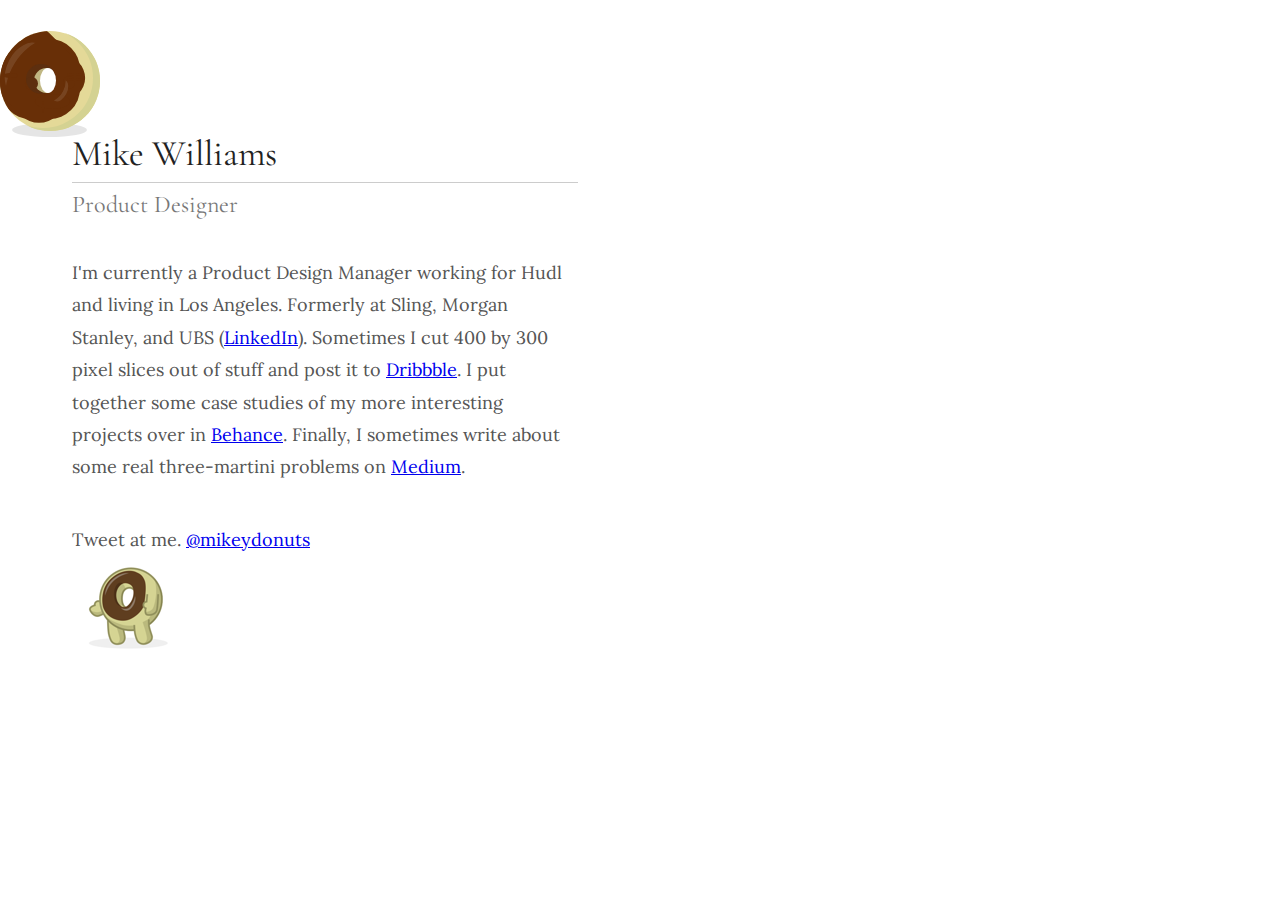
==== index.html @ 2e3ee5b3 "Wordsmithing" ====
<!DOCTYPE HTML PUBLIC "-//W3C//DTD HTML 4.01//EN" "http://www.w3.org/TR/html4/strict.dtd">
<html>
<head>
  <meta http-equiv="Content-Type" content="text/html; charset=UTF-8"/>
  <title>Michael Andrew Williams - Product Designer</title>
  <link rel="stylesheet" href="styles.css"/>
  <link href="https://fonts.googleapis.com/css?family=Cormorant+Garamond|Lora" rel="stylesheet">
</head>

<body>

  <div class="container">
    <h1>Mike Williams</h1>
    <h2>Product Designer</h2>
    <p>I'm currently a Product Design Manager working for Hudl and living in Los Angeles. Formerly at Sling, Morgan Stanley, and UBS (<a href="https://www.linkedin.com/in/themikewilliams/">LinkedIn</a>). Sometimes I cut 400 by 300 pixel slices out of stuff and post it to <a href="http://www.dribbble.com/mikeydonuts/">Dribbble</a>. I put together some case studies of my more interesting projects over in <a href="https://www.behance.net/mikeydonut960c">Behance</a>. Finally, I sometimes write about some real three-martini problems on <a href="https://medium.com/@themikeydonuts">Medium</a>. </p>
    <p>Tweet at me. <a href="https://twitter.com/themikeydonuts">@mikeydonuts</a></p>
    <img src="donuts-avatar.png" class="donuts-avatar" alt="Mikey Donuts - Mike Williams Product Designer">
  </div>

  <div class="rolling-donut-container">
    <div class="rolling-donut small">
      <div class="donut-shadow"></div>
      <div class='donut'>
        <div class='frosting-part-1'></div>
        <div class='frosting-part-2'></div>
        <div class="inside-wall"></div>
        <div class="cover-up"></div>
        <div class="inside-waves">
          <div class="wave-one"></div>
          <div class="wave-two"></div>
          <div class="wave-three"></div>
        </div>
        <div class="inside-wall-shadow"></div>
        <div class="donut-hole"></div>
        <div class="container-upper-shine">
          <div class="upper-shine"></div>
        </div>
        <div class="container-lower-shine">
          <div class="lower-shine"></div>
        </div>
        <div class='ripples'>
          <div class="ripple-one"></div>
          <div class="ripple-two"></div>
          <div class="ripple-three"></div>
          <div class="ripple-four"></div>
        </div>
      </div>
    </div>
  </div>


</div>
</body>
</html>
---- styles.css ----
body {
  background: #fff;
  color: #222;
}

.container {
  padding: 8rem 0rem 0rem 4rem;
  width: 40%;
}

h1 {
  margin: 0 0 10px 0;
  padding: 0 0 10px 0;
  line-height: 1;
  font-family: 'Cormorant Garamond', serif;
  font-size: 36px;
  font-weight: 400;
  border-bottom: 1px solid #ccc;
}

h2 {
  margin: 0;
  padding: 0;
  line-height: 1;
  font-family: 'Cormorant Garamond', serif;
  font-size: 24px;
  font-weight: 400;
  color: #777;
  text-decoration-style: italic;
}

p {
  margin: 40px auto 0;
  font-family: 'Lora', serif;
  font-size: 18px;
  line-height: 1.8;
  color: #555;
}

.rolling-donut-container {
  overflow: hidden;
  position: absolute;
  top: 1rem;
  left: 0;
  height: 130px;
  border: 0px solid #ccc;
  width: 100%;
}

.rolling-donut {
  width: 200px;
  height: 230px;
  position: absolute;
  animation: roller 16000ms infinite linear;
}

@keyframes roller {
  0%  { left: -100px; }
  80%  { left: -100px; }
  100%{ left: 100%; }
}

.rolling-donut.small {
  width: 100px;
  height: 115px;
}

.rolling-donut.large {
  width: 400px;
  height: 460px;
}

.donut {
  width: 100%;
  height: 87%;
  border-radius: 50%;
  position: absolute;
  bottom: 0;
  overflow: hidden;
  transform: translate3d(0, 0, 0);
  background-color: #E4D998;
  box-shadow: inset -20px -10px 0 #d4d292;
  animation: bouncer 4000ms infinite linear;
}

.large .donut {
  box-shadow: inset -35px -20px 0 #d4d292;
}

.small .donut {
  box-shadow: inset -7px -3px 0 #d4d292;
}

@keyframes bouncer {
  0%  { height: 87%; }
  25% { height: 87%; }
  30% { height: 84.5%; bottom: 0%; }
  35% { height: 87%; bottom: 15%; }
  40% { bottom: 0%; }
  42% { height: 84.5%; }
  45% { height: 87%; bottom: 2.5%; }
  48% { height: 84.5%; bottom: 0%; }
  51% { height: 87%; }
  80% { height: 87%; }
  100%{ height: 87%; }
}

.frosting-part-1 {
  position: absolute;
  top: 8%;
  left: 50%;
  background: #682F07;
  width: 80%;
  height: 80%;
  margin-left: -50%;
  border-radius: 38%;
  animation: drift 2000ms infinite linear;
}

.frosting-part-2 {
  position: absolute;
  top: 8%;
  left: 50%;
  background: #682F07;
  width: 78%;
  height: 78%;
  margin-left: -50%;
  border-radius: 18% 28% 32% 21%;
  transform: rotate(45deg);
  animation: drifting 2000ms infinite linear;
}

.donut-hole {
  position: absolute;
  top: 37%;
  left: 40%;
  background: #fff;
  width: 16%;
  height: 25%;
  border-radius: 50%;
  animation: bouncer-helper 4000ms infinite linear;
}

.inside-wall {
  position: absolute;
  top: 37%;
  left: 34%;
  background: #E4D998;
  width: 25%;
  height: 25%;
  border-radius: 50%;
  animation: bouncer-helper 4000ms infinite linear;
}

@keyframes bouncer-helper {
  0%  { height: 25%; }
  25% { height: 25%; }
  30% { height: 23%; }
  35% { height: 25%; }
  40% { height: 25%; }
  42% { height: 23%; }
  45% { height: 25%; }
  80% { height: 25%; }
  100%{ height: 25%; }
}

.inside-wall-shadow {
  position: absolute;
  top: 33%;
  left: 26%;
  background: #333;
  width: 30%;
  height: 30%;
  border-radius: 50%;
  opacity: .2;
}

.cover-up {
  position: absolute;
  top: 37%;
  left: 48%;
  background: #682F07;
  width: 13%;
  height: 25%;
}

.inside-waves {
  position: absolute;
  top: 25%;
  left: 25%;
  width: 50%;
  height: 50%;
  animation: drift 2000ms infinite linear;
}

.wave-one {
  width: 25%;
  height: 27%;
  border-radius: 50%;
  background-color: #682F07;
  position: absolute;
  top: 42%;
}

.wave-two {
  width: 25%;
  height: 26%;
  border-radius: 50%;
  background-color: #682F07;
  position: absolute;
  top: 41%;
  left: 75%;
}

.wave-three {
  width: 70%;
  height: 30%;
  border-radius: 50%;
  background-color: #682F07;
  position: absolute;
  top: 76%;
  left: 20%;
}

.ripples {
  position: absolute;
  width: 87%;
  height: 87%;
  animation: drift 2000ms infinite linear;
}

.ripple-one {
  width: 17%;
  height: 6%;
  border-radius: 50%;
  background-color: #682F07;
  position: absolute;
  top: 48%;
  left: 4%;
}

.ripple-two {
  width: 18.5%;
  height: 4%;
  border-radius: 50%;
  background-color: #682F07;
  position: absolute;
  top: 48%;
  left: 77%;
}

.ripple-three {
  width: 18.5%;
  height: 4%;
  border-radius: 50%;
  background-color: #682F07;
  position: absolute;
  top: 54%;
  left: 77%;
}

.ripple-four {
  width: 3%;
  height: 14%;
  border-radius: 50%;
  background-color: #682F07;
  position: absolute;
  top: 80%;
  left: 48%;
}

.container-upper-shine {
  width: 87%;
  height: 87%;
  position: absolute;
  animation: shine-rotator 4000ms infinite linear;
}

.container-lower-shine {
  width: 44%;
  height: 44%;
  top: 25%;
  left: 25%;
  position: absolute;
  animation: shine-rotator 4000ms infinite linear;
}

@keyframes shine-rotator {
  0% { transform: rotate(0deg); }
  50% { transform: rotate(25deg); }
  100% { transform: rotate(0deg); }
}

.upper-shine {
  width: 45%;
  height: 65%;
  position: absolute;
  top: 11%;
  left: 8%;
  border-radius: 50%;
  box-shadow: inset 40px 5px 0 -25px #fff;
  opacity: .1;
  transform: rotate(27deg);
}

.small .upper-shine {
  box-shadow: inset 31px 5px 0 -25px #fff;
}

.lower-shine {
  width: 31%;
  height: 53%;
  position: absolute;
  top: 53%;
  left: 63%;
  border-radius: 50%;
  box-shadow: inset -13px -1px 0 -5px #fff;
  opacity: .1;
  transform: rotate(27deg);
}

.small .lower-shine {
  box-shadow: inset -9px -1px 0 -5px #fff;
}

.donut-shadow {
  background: #000;
  opacity: .1;
  width: 75%;
  height: 12%;
  border-radius: 50%;
  bottom: -5%;
  left: 12%;
  position: absolute;
  animation: shadow-bouncer 4000ms infinite linear;
}

@keyframes shadow-bouncer{
  0%  { width: 75%; }
  25% { width: 75%; left: 12%; }
  30% { width: 80%; left: 10%; }
  35% { width: 67%; left: 16%; }
  40% { width: 75%; left: 12%; }
  42% { width: 71%; left: 14%; }
  45% { width: 75%; left: 12%; }
  80% { width: 75%; }
  100%{ width: 75%; }
}

@keyframes drift {
  from { transform: rotate(0deg); }
  to { transform: rotate(360deg); }
}

@keyframes drifting {
  from { transform: rotate(45deg); }
  to { transform: rotate(405deg); }
}


/* Smartphones (portrait and landscape) ----------- */
@media only screen and (max-width : 1000px) {

  .container {
    width: 80%;
    padding-right: 10%;
    padding-left: 10%;
  }

  h1 {
    font-size: 72px;
  }

  h2 {
    font-size: 48px;
  }

  p {
    font-size: 36px;
  }

}
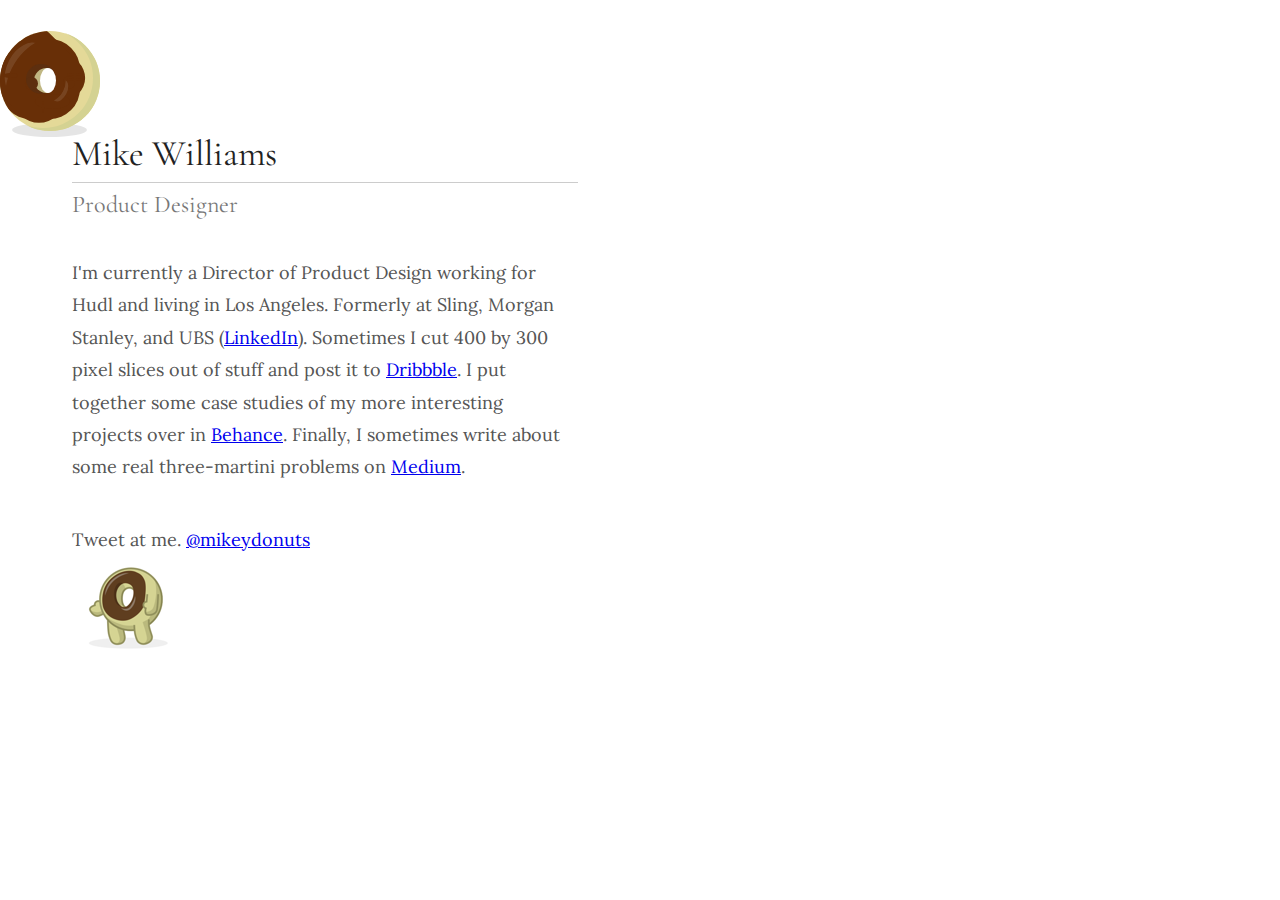
==== commit d4a4d93b: "Changed my title in the description section." ====
--- a/index.html
+++ b/index.html
@@ -12,7 +12,7 @@
   <div class="container">
     <h1>Mike Williams</h1>
     <h2>Product Designer</h2>
-    <p>I'm currently a Product Design Manager working for Hudl and living in Los Angeles. Formerly at Sling, Morgan Stanley, and UBS (<a href="https://www.linkedin.com/in/themikewilliams/">LinkedIn</a>). Sometimes I cut 400 by 300 pixel slices out of stuff and post it to <a href="http://www.dribbble.com/mikeydonuts/">Dribbble</a>. I put together some case studies of my more interesting projects over in <a href="https://www.behance.net/mikeydonut960c">Behance</a>. Finally, I sometimes write about some real three-martini problems on <a href="https://medium.com/@themikeydonuts">Medium</a>. </p>
+    <p>I'm currently a Director of Product Design working for Hudl and living in Los Angeles. Formerly at Sling, Morgan Stanley, and UBS (<a href="https://www.linkedin.com/in/themikewilliams/">LinkedIn</a>). Sometimes I cut 400 by 300 pixel slices out of stuff and post it to <a href="http://www.dribbble.com/mikeydonuts/">Dribbble</a>. I put together some case studies of my more interesting projects over in <a href="https://www.behance.net/mikeydonut960c">Behance</a>. Finally, I sometimes write about some real three-martini problems on <a href="https://medium.com/@themikeydonuts">Medium</a>. </p>
     <p>Tweet at me. <a href="https://twitter.com/themikeydonuts">@mikeydonuts</a></p>
     <img src="donuts-avatar.png" class="donuts-avatar" alt="Mikey Donuts - Mike Williams Product Designer">
   </div>
@@ -50,5 +50,15 @@
 
 
 </div>
+<script>
+  (function(i,s,o,g,r,a,m){i['GoogleAnalyticsObject']=r;i[r]=i[r]||function(){
+  (i[r].q=i[r].q||[]).push(arguments)},i[r].l=1*new Date();a=s.createElement(o),
+  m=s.getElementsByTagName(o)[0];a.async=1;a.src=g;m.parentNode.insertBefore(a,m)
+  })(window,document,'script','https://www.google-analytics.com/analytics.js','ga');
+
+  ga('create', 'UA-96875905-1', 'auto');
+  ga('send', 'pageview');
+
+</script>
 </body>
-</html>+</html>
--- a/styles.css
+++ b/styles.css
@@ -52,12 +52,12 @@
   width: 200px;
   height: 230px;
   position: absolute;
-  animation: roller 16000ms infinite linear;
+  animation: roller 8000ms infinite linear;
 }
 
 @keyframes roller {
   0%  { left: -100px; }
-  80%  { left: -100px; }
+  30%  { left: -100px; }
   100%{ left: 100%; }
 }
 
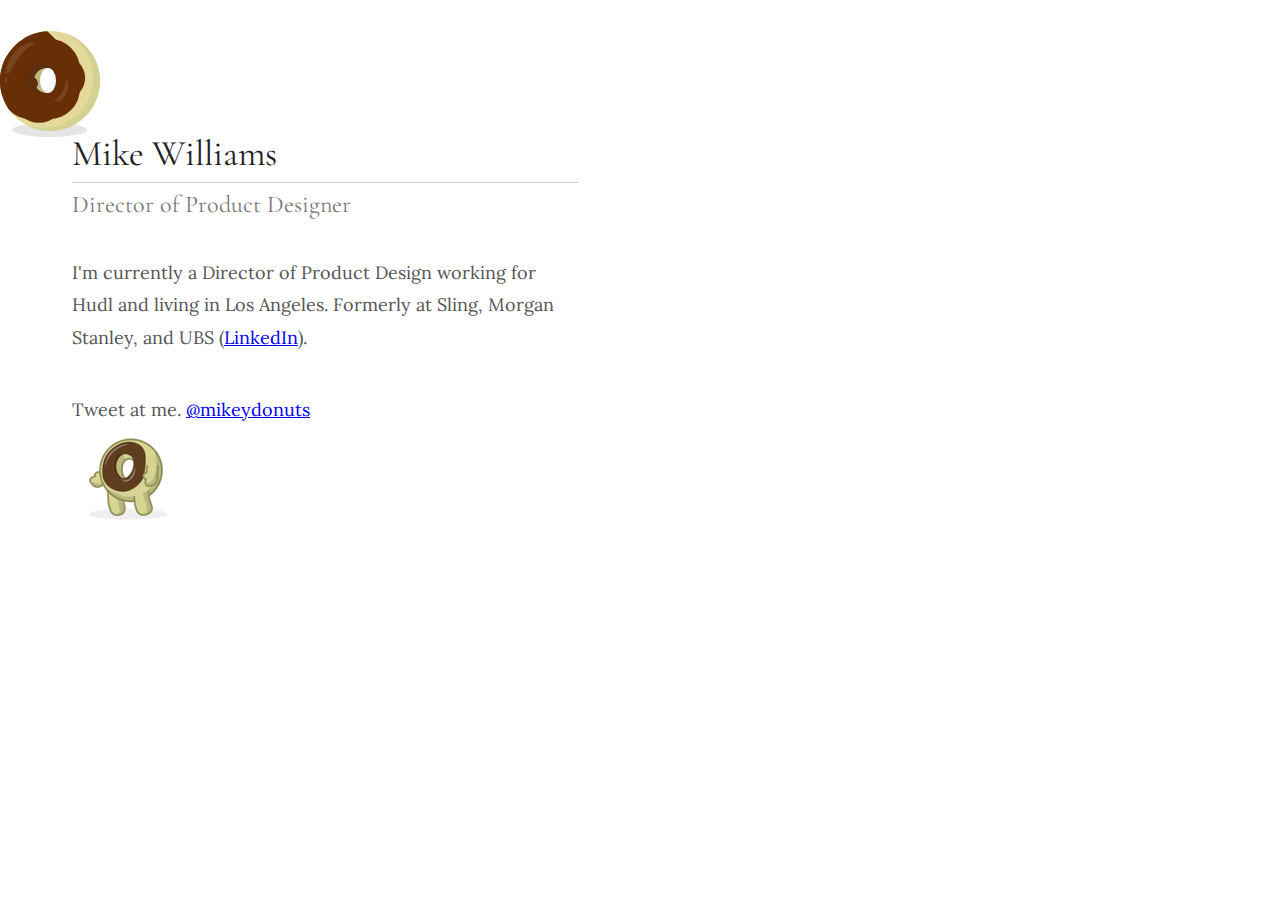
==== commit 3fdbbede: "Update index.html" ====
--- a/index.html
+++ b/index.html
@@ -11,8 +11,8 @@
 
   <div class="container">
     <h1>Mike Williams</h1>
-    <h2>Product Designer</h2>
-    <p>I'm currently a Director of Product Design working for Hudl and living in Los Angeles. Formerly at Sling, Morgan Stanley, and UBS (<a href="https://www.linkedin.com/in/themikewilliams/">LinkedIn</a>). Sometimes I cut 400 by 300 pixel slices out of stuff and post it to <a href="http://www.dribbble.com/mikeydonuts/">Dribbble</a>. I put together some case studies of my more interesting projects over in <a href="https://www.behance.net/mikeydonut960c">Behance</a>. Finally, I sometimes write about some real three-martini problems on <a href="https://medium.com/@themikeydonuts">Medium</a>. </p>
+    <h2>Director of Product Designer</h2>
+    <p>I'm currently a Director of Product Design working for Hudl and living in Los Angeles. Formerly at Sling, Morgan Stanley, and UBS (<a href="https://www.linkedin.com/in/themikewilliams/">LinkedIn</a>).</p>
     <p>Tweet at me. <a href="https://twitter.com/themikeydonuts">@mikeydonuts</a></p>
     <img src="donuts-avatar.png" class="donuts-avatar" alt="Mikey Donuts - Mike Williams Product Designer">
   </div>
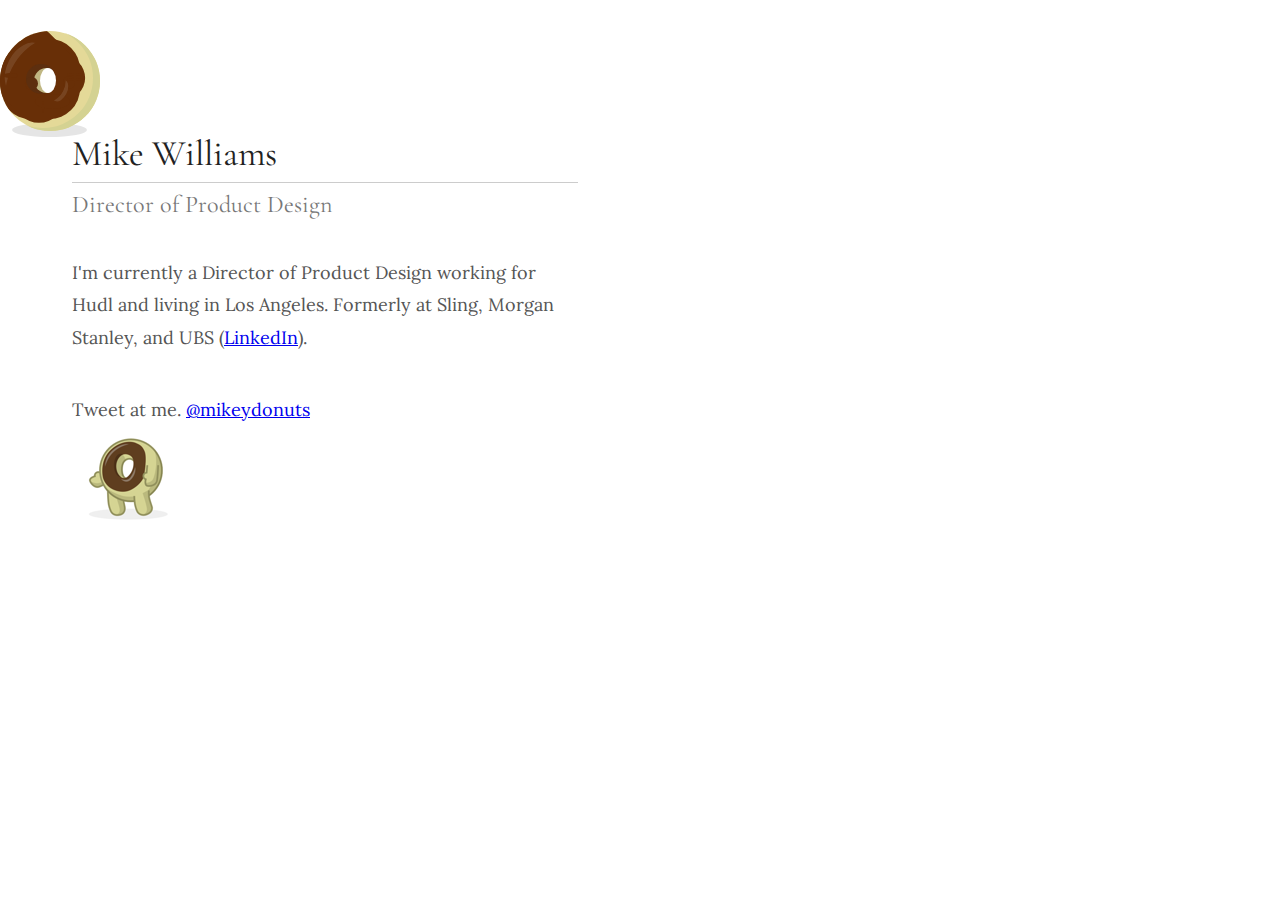
==== commit 9c64647e: "Update index.html" ====
--- a/index.html
+++ b/index.html
@@ -11,7 +11,7 @@
 
   <div class="container">
     <h1>Mike Williams</h1>
-    <h2>Director of Product Designer</h2>
+    <h2>Director of Product Design</h2>
     <p>I'm currently a Director of Product Design working for Hudl and living in Los Angeles. Formerly at Sling, Morgan Stanley, and UBS (<a href="https://www.linkedin.com/in/themikewilliams/">LinkedIn</a>).</p>
     <p>Tweet at me. <a href="https://twitter.com/themikeydonuts">@mikeydonuts</a></p>
     <img src="donuts-avatar.png" class="donuts-avatar" alt="Mikey Donuts - Mike Williams Product Designer">
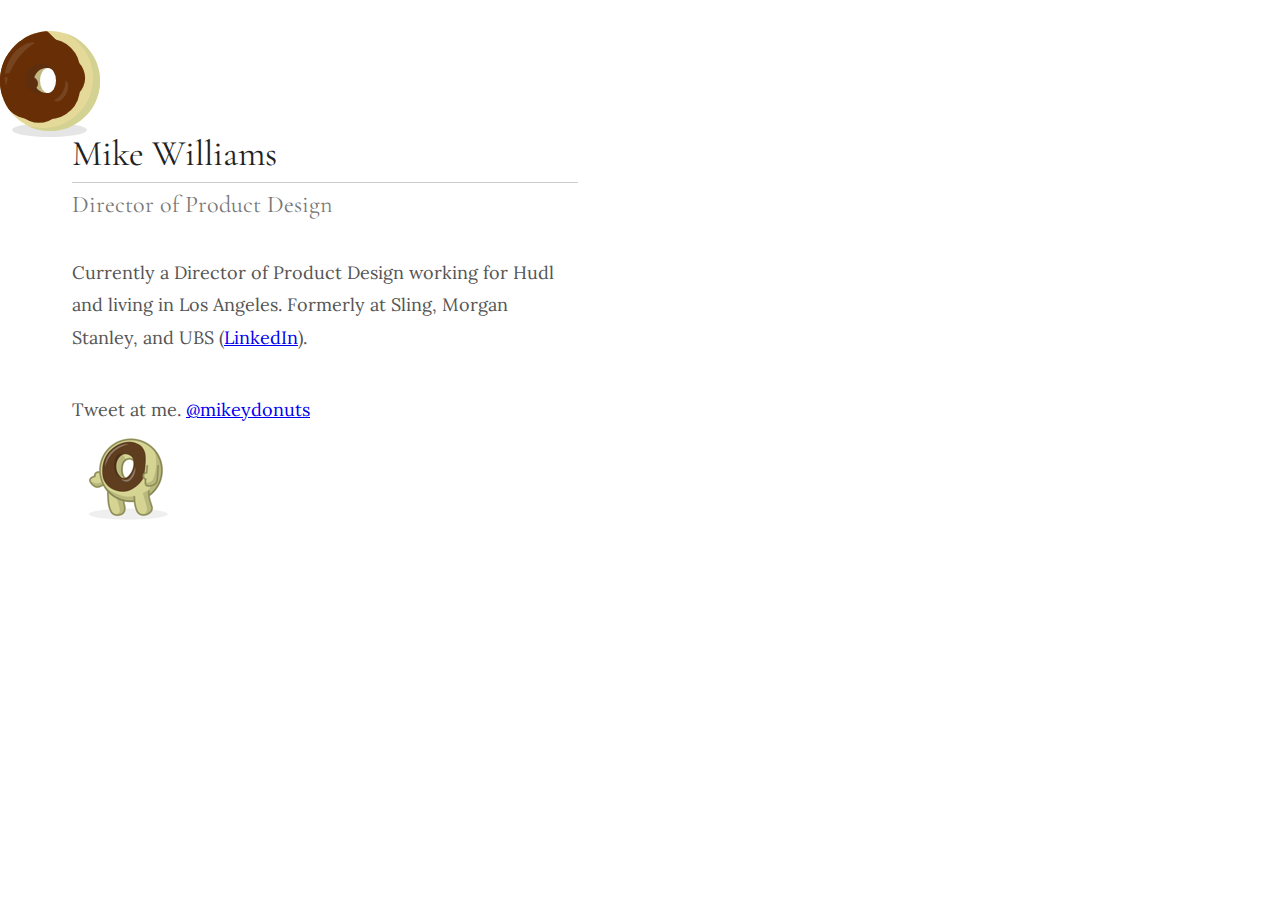
==== commit 2bd458c2: "Fixed grammar." ====
--- a/index.html
+++ b/index.html
@@ -12,7 +12,7 @@
   <div class="container">
     <h1>Mike Williams</h1>
     <h2>Director of Product Design</h2>
-    <p>I'm currently a Director of Product Design working for Hudl and living in Los Angeles. Formerly at Sling, Morgan Stanley, and UBS (<a href="https://www.linkedin.com/in/themikewilliams/">LinkedIn</a>).</p>
+    <p>Currently a Director of Product Design working for Hudl and living in Los Angeles. Formerly at Sling, Morgan Stanley, and UBS (<a href="https://www.linkedin.com/in/themikewilliams/">LinkedIn</a>).</p>
     <p>Tweet at me. <a href="https://twitter.com/themikeydonuts">@mikeydonuts</a></p>
     <img src="donuts-avatar.png" class="donuts-avatar" alt="Mikey Donuts - Mike Williams Product Designer">
   </div>
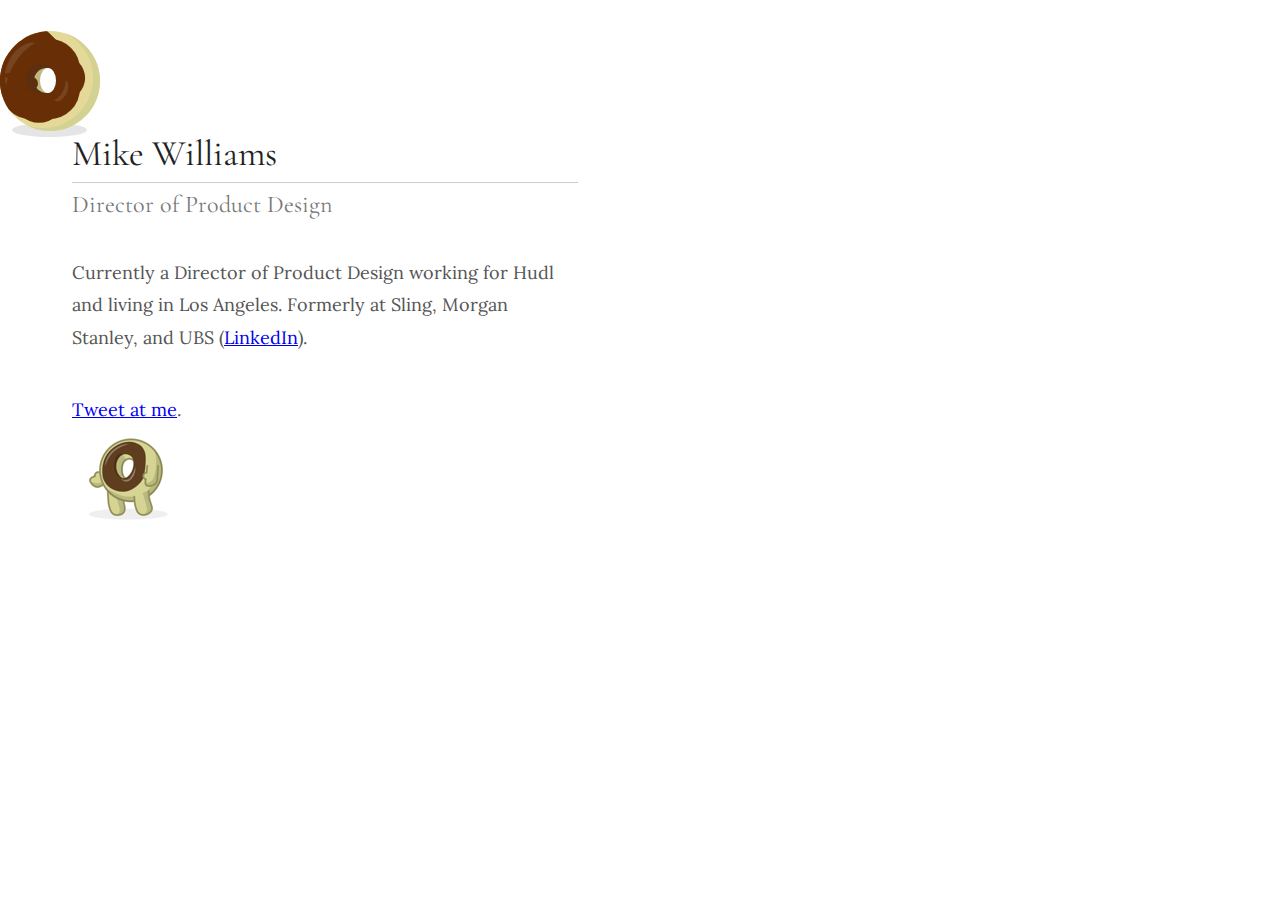
==== commit 758dd110: "Changed twitter address." ====
--- a/index.html
+++ b/index.html
@@ -13,7 +13,7 @@
     <h1>Mike Williams</h1>
     <h2>Director of Product Design</h2>
     <p>Currently a Director of Product Design working for Hudl and living in Los Angeles. Formerly at Sling, Morgan Stanley, and UBS (<a href="https://www.linkedin.com/in/themikewilliams/">LinkedIn</a>).</p>
-    <p>Tweet at me. <a href="https://twitter.com/themikeydonuts">@mikeydonuts</a></p>
+    <p><a href="https://twitter.com/nywingexchange">Tweet at me</a>.</p>
     <img src="donuts-avatar.png" class="donuts-avatar" alt="Mikey Donuts - Mike Williams Product Designer">
   </div>
 
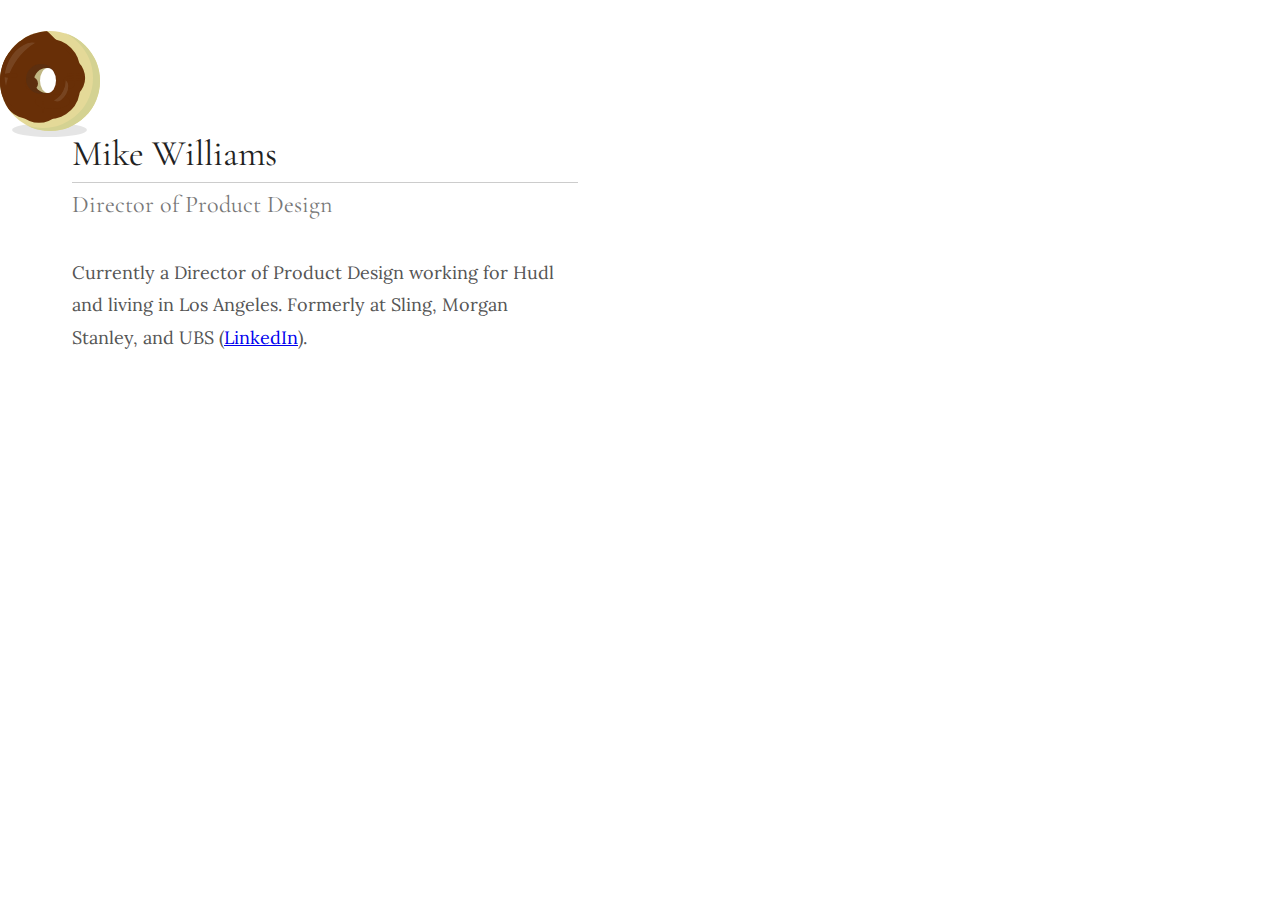
==== commit 0aa0d30b: "removed twitter link and donut logo" ====
--- a/index.html
+++ b/index.html
@@ -13,8 +13,7 @@
     <h1>Mike Williams</h1>
     <h2>Director of Product Design</h2>
     <p>Currently a Director of Product Design working for Hudl and living in Los Angeles. Formerly at Sling, Morgan Stanley, and UBS (<a href="https://www.linkedin.com/in/themikewilliams/">LinkedIn</a>).</p>
-    <p><a href="https://twitter.com/nywingexchange">Tweet at me</a>.</p>
-    <img src="donuts-avatar.png" class="donuts-avatar" alt="Mikey Donuts - Mike Williams Product Designer">
+    <!-- <img src="donuts-avatar.png" class="donuts-avatar" alt="Mikey Donuts - Mike Williams Product Designer"> -->
   </div>
 
   <div class="rolling-donut-container">
